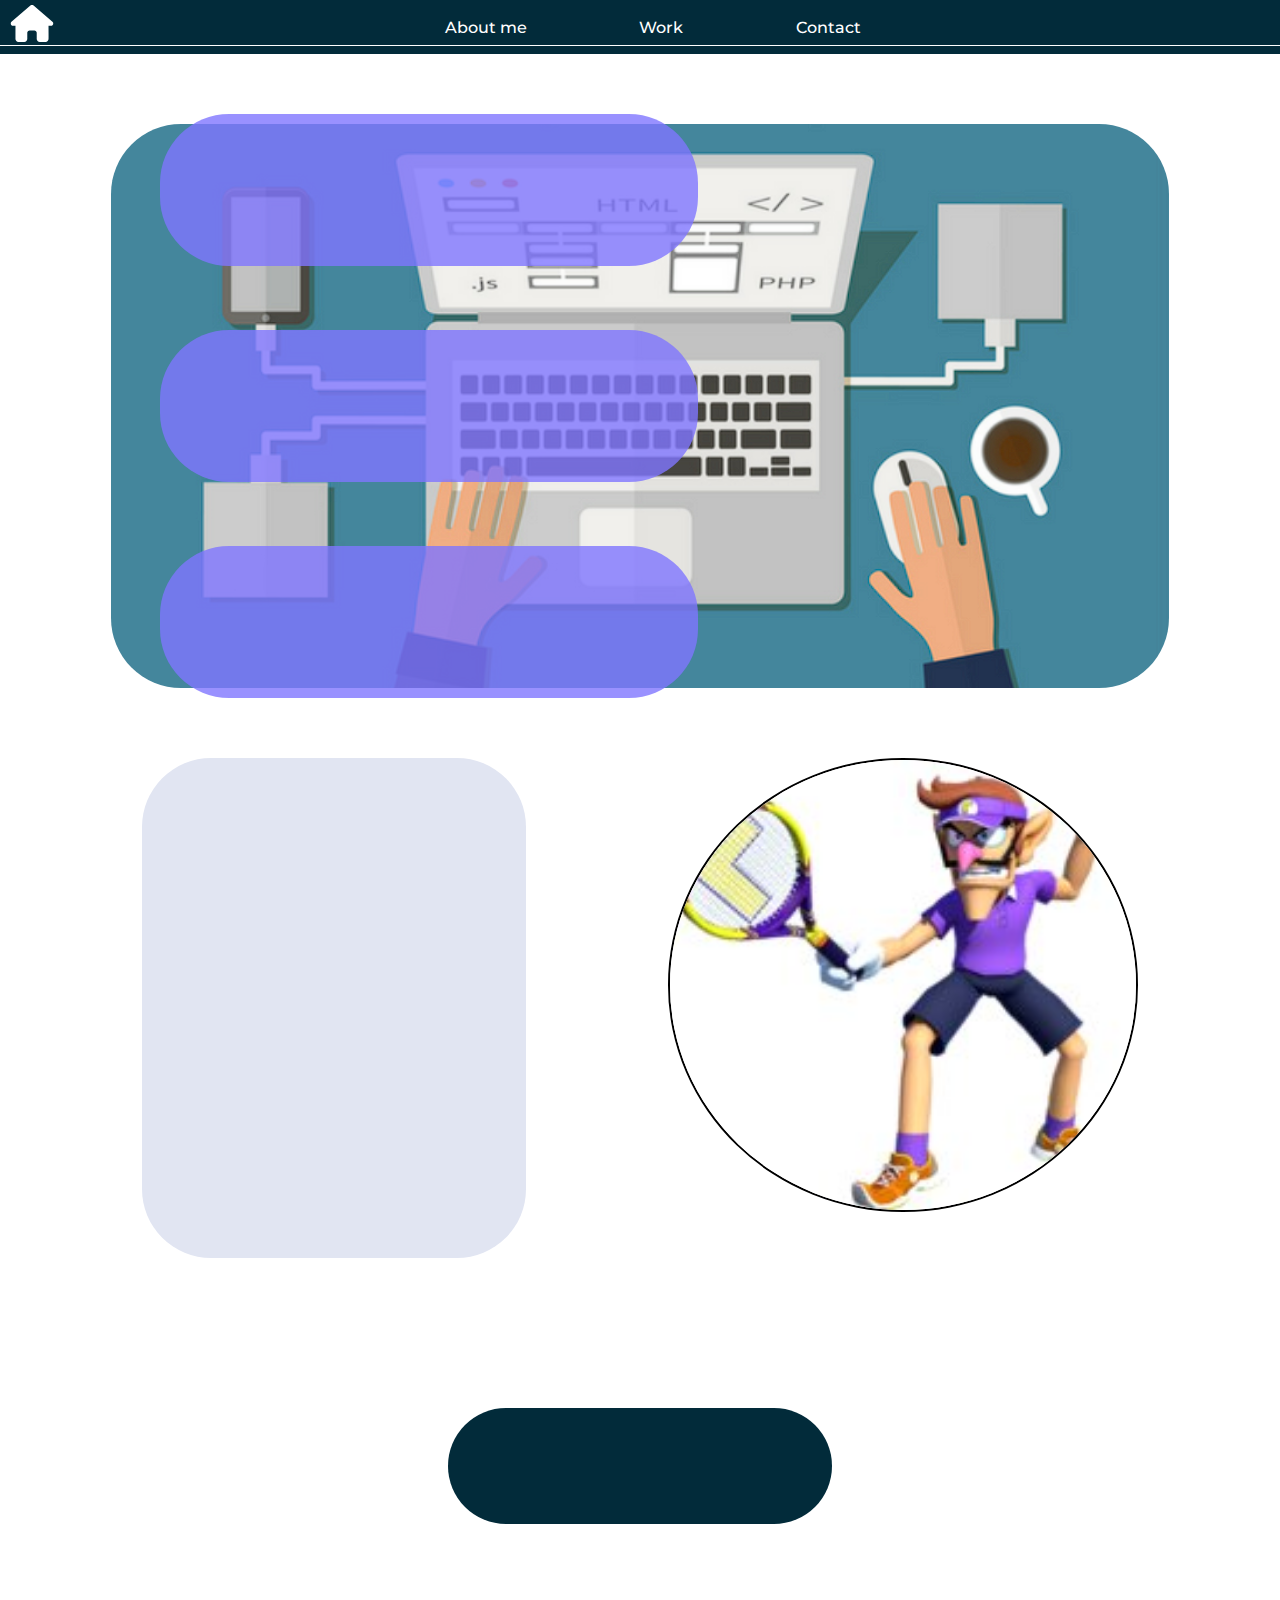
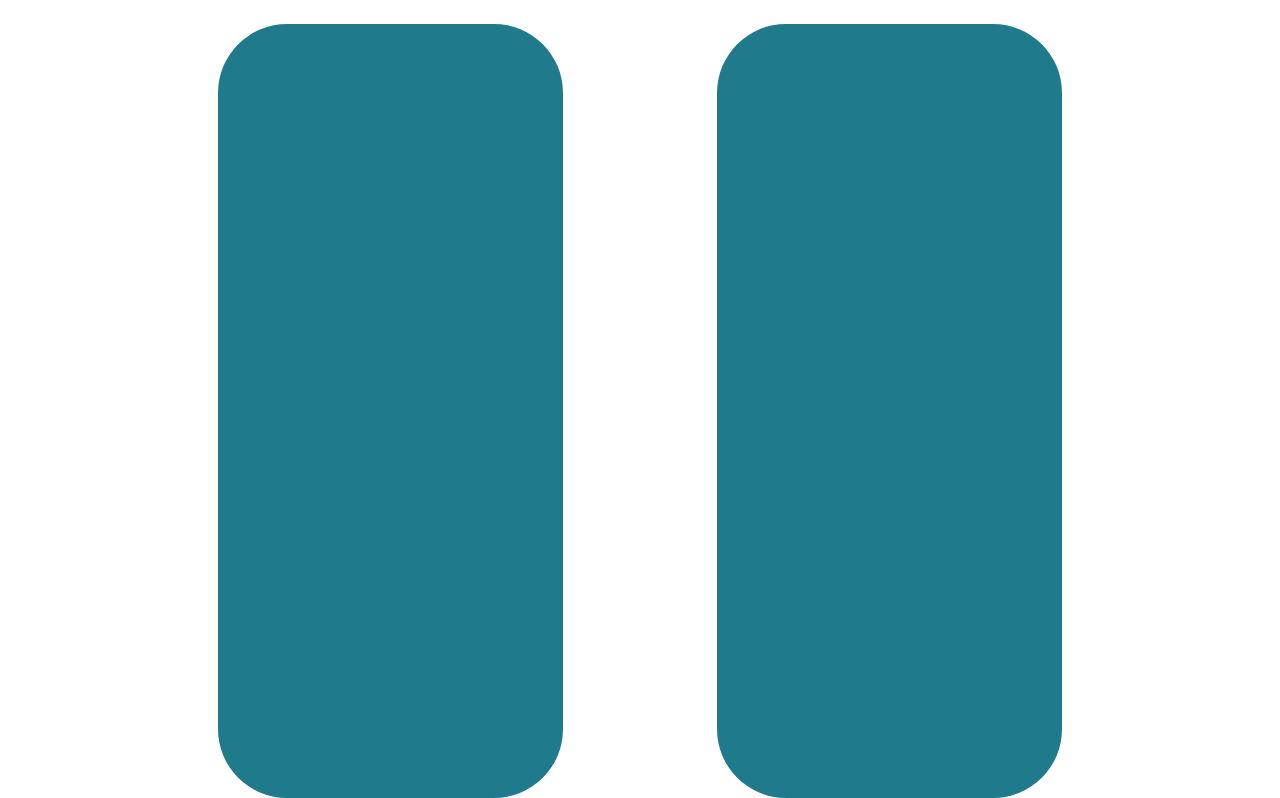
==== aboutme.html @ 05760a4e "Setup Files" ====
<!DOCTYPE html>
<html lang="en">
<head>
    <link
    href="https://fonts.googleapis.com/css2?family=Lato&display=swap"
    rel="stylesheet"
  />

  <link
    href="https://fonts.googleapis.com/css2?family=Lato:wght@400;700&family=Montserrat:wght@400;500;600;700&display=swap"
    rel="stylesheet"
  />
    <link rel="stylesheet" href="css/style.css">
    <meta charset="UTF-8">
    <meta name="viewport" content="width=device-width, initial-scale=1.0">
    <title>Document</title>
</head>
<body>
    <header>
        <img id="homeLogo" src="img/house-solid.svg" alt="Home-icon">
        <div id="headerlijn"></div>
        <nav>
            <a href="">About me</a>
            <a href="">Work</a>
            <a href="">Contact</a>

        </nav>
    </header>
    <main>
        <section id="sec1">
        <div id="introHomeCon">
            <div id="paarsCon">
                <div class="paarsblok"></div>
                <div class="paarsblok"></div>
                <div class="paarsblok"></div></div>
<img id="homeAchtergrondTop" src="img/b126ad55d3b55cf87bdd40737834dd19.png" alt="">
</div>  
</section>
<section id="sec2">
    <div id="aboutmeCon">
        <div id="aboutMeTxt"></div>
        <img id="mijFoto" src="img/waluigi123.jpg" alt="profielfoto">
    </div>



</section>
<section id="sec3">
    <div id="tCon">
        <div id="titel"></div>
    </div>
    <div id="skillsCon">
        <div class="skillstxt" "></div>
        <div class="skillstxt" ></div>
    </div>
</section>

</main>
    <footer>

    </footer>
</body>
</html>
---- css/style.css ----
*{
    padding: 0;
    margin: 0;
  font-family: 'Montserrat', sans-serif;
  
  
}


header{
    display: flex; 
    width: 100vw;
    height: 6vh;
    background-color: #022B3A;
}
nav{
    padding: 1vw;
display: flex;
align-items: center;
justify-content: space-evenly;
margin-left: 20vw;
width: 50vw;
font-weight: 500;
}
#headerlijn{
    position: absolute;
    height: 1px;
    width: 100vw;
    background-color: white;
    margin-top: 5vh;
}
a{
    text-decoration: none;
    color: white;
}
#homeLogo{
    height: 70%;
    width: 5%;
    margin-top: 0.5vh;
}
#homeAchtergrondTop{
    border-radius: 70px;
    height: 80%;
}
#introHomeCon{
    display: flex;
    width: 100vw;
    height: 55vw;
    justify-content: center;
    align-items: center;

}
.paarsblok{
width: 70%;
height: 50%;
border-radius: 69px;
background: rgba(128, 117, 255, 0.80);
}
#paarsCon{
    display: flex;
    flex-direction: column;
    justify-content: space-evenly;
    margin-right: 15%;
    width: 60%;
    height: 65%;
    position: absolute;
    gap: 5vw;
}
#sec2{
    display: flex;  
    justify-content: center;
    width: 100%;
}
#aboutmeCon{
    display: flex;
    flex-direction: row;
    justify-content: space-evenly;
    width: 100vw;
    height: 550px;
}
#sec1{
    height: 55vw;
    width: 100vw;;
}
#mijFoto{
    border-radius: 100%;
    height: 450px;
    border-width: 2px;
    border-style: solid;
}
#aboutMeTxt{
    width: 30%;
    height: 500px;
    background: #E1E5F2;
    border-radius: 69px;
}
#sec3{
    display: flex;
    align-items: center;
    flex-direction: column;
    width: 100vw;
    height: 110vh;
    margin-top: 100px;
}
#tCon{
    display: flex;
    justify-content: center;
    width: 100%;
    height: 15%;
    margin-bottom: 100px;
}
#titel{
    width: 30%;
    height: 100%;
    background-color: #022B3A;
    border-radius: 69px;
}
#skillsCon{
    display: flex;
    justify-content: space-evenly;
    height: 100%;
    width: 90%;
}
.skillstxt{
    border-radius: 69px ;
    background-color: #1F7A8C;
    width: 30%;
    height: 100%;
}
#sec4{
    display: flex;
    margin-top: 20vh;
    height: 50vh;
    width: 100vw;

}
#werkCon{
    width: 60%;
    border-radius: 69px;
    height: 100%;
    margin-left: 7.5%;
    background-color: #BFDBF7;
}

@media screen and (max-width: 600px){   
    #homeAchtergrondTop{
        width: 100%;
        border-radius: 0px;
    }
    .paarsblok{
        margin-left: 0px;
        width: 100%
        
        
    }
    #skillsCon{
        flex-direction: column;
        align-items: center;
        width: 80%;
        gap: 5%;
    }
    .skillstxt{
        width: 80%;
        margin-right: 0px;
    }
    #aboutmeCon{
        width: 100%;
        height: 30vh;
    }
    #aboutMeTxt{
        height: 100%;
        width: 60%;
    }
    #mijFoto{
        width: 30%;
        height: 50%;

    }
    #tCon{
        margin-bottom: 10%;
    }
    #introHomeCon{
        display: flex;
        justify-content: center;
        align-items: center;
        width: 100vw;
        margin-top: 0vw;
    }
   
    #paarsCon{
        margin-left: 0px;
        margin-right: 0px;
        height: 40vw;
        width: 80%;
        gap: 5%;
    }
    nav{
        font-size: 80%;
        margin-left:15%;   
        gap: 30px
    }
    #homeLogo{
        width: 10%;
        margin-right: 5%;
    }
    #werkCon{
        width: 90%;
        margin-left: 5%;
    }
    #sec4{
        margin-top: 10vh;
        display: flex;
    }
    #titel{
        width: 80%;
    }
    
}
#workCon{
    width: 70%;
    border-radius: 69px;
    height: 100%;
    background-color: #BFDBF7;
}
#Wsec1{
    
    margin-top: 20vh;
    width: 100vw;
    height: 60vh;
    display: flex;
    justify-content: center;   
}
#cSec1{
    display: flex;
    flex-direction: row;
    justify-content: space-evenly;
    margin-top: 10vh;
    width: 100vw;
    height: 35vh;
}
#cSec1 img{
    height: 100%;
}
#cSec1 div{
    height: 100% ;
    width: 29%;
    background-color: #BFDBF7;
    border-radius: 69px;
}
#cSec2{
    margin-top: 15vh;
    display: flex;
    justify-content: center;
    width: 100vw;
    height: 90vh;
}
#contactCon{
    display: flex;
    align-items: center;
    flex-direction: column;
    padding: 3%;
    border-radius: 69px;
    width: 50%;
    height: 100%;
    background-color: #1F7A8C;
}
#contactCon2{
    display: flex;
    justify-content: space-between;
    flex-direction: column;
    height: 30%;
    width: 90%;
}
.tekst{
    height: 35%;
    border-radius: 69px;
    background-color: #022B3A;
}
#berichtCon{
    display: flex;
    margin-top: 7.5%;
    border-radius: 69px;
    height: 60%;
    justify-content:flex-end;
    width: 90%;
    background-color: #022B3A;
}
#stuurknop{
    display: flex;
    margin: 3%;
    align-self: flex-end;
    border-radius: 69px;
    height: 10%;
    width: 30%;
    background-color: #1F7A8C;
}
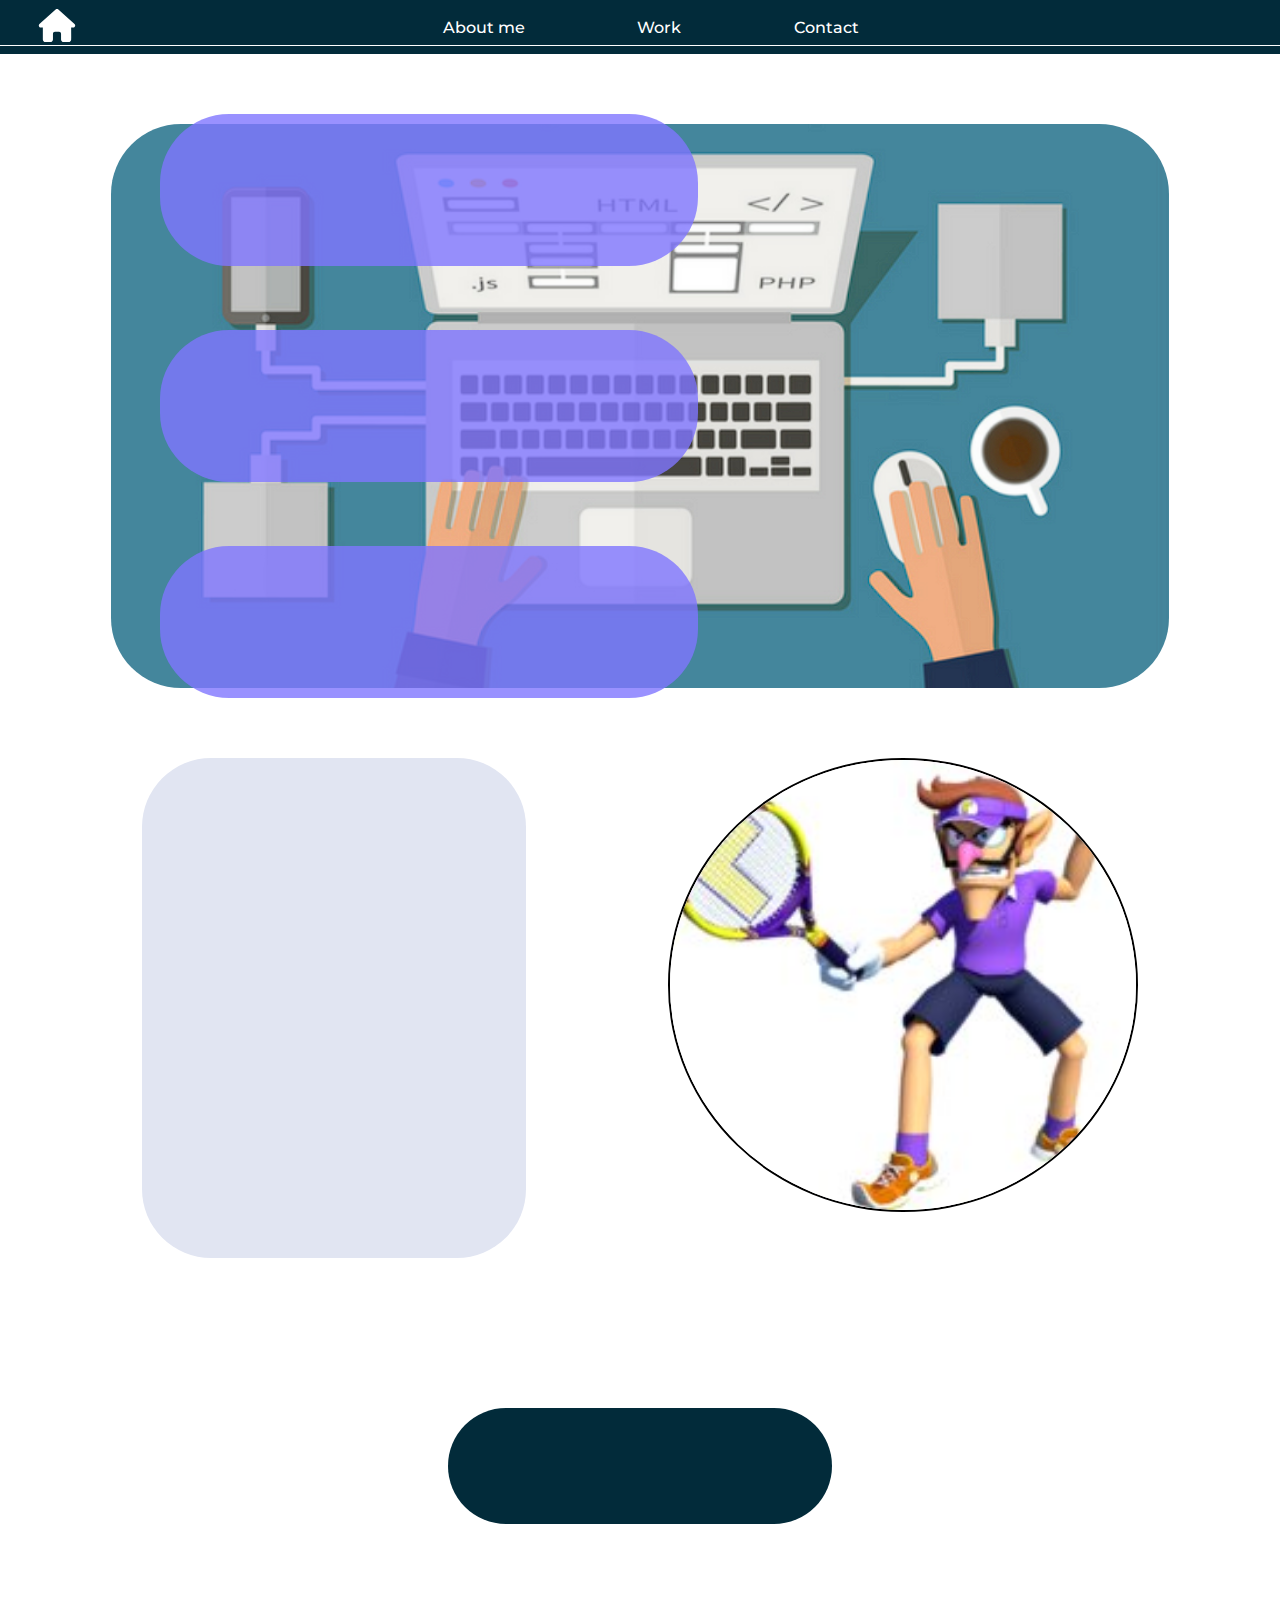
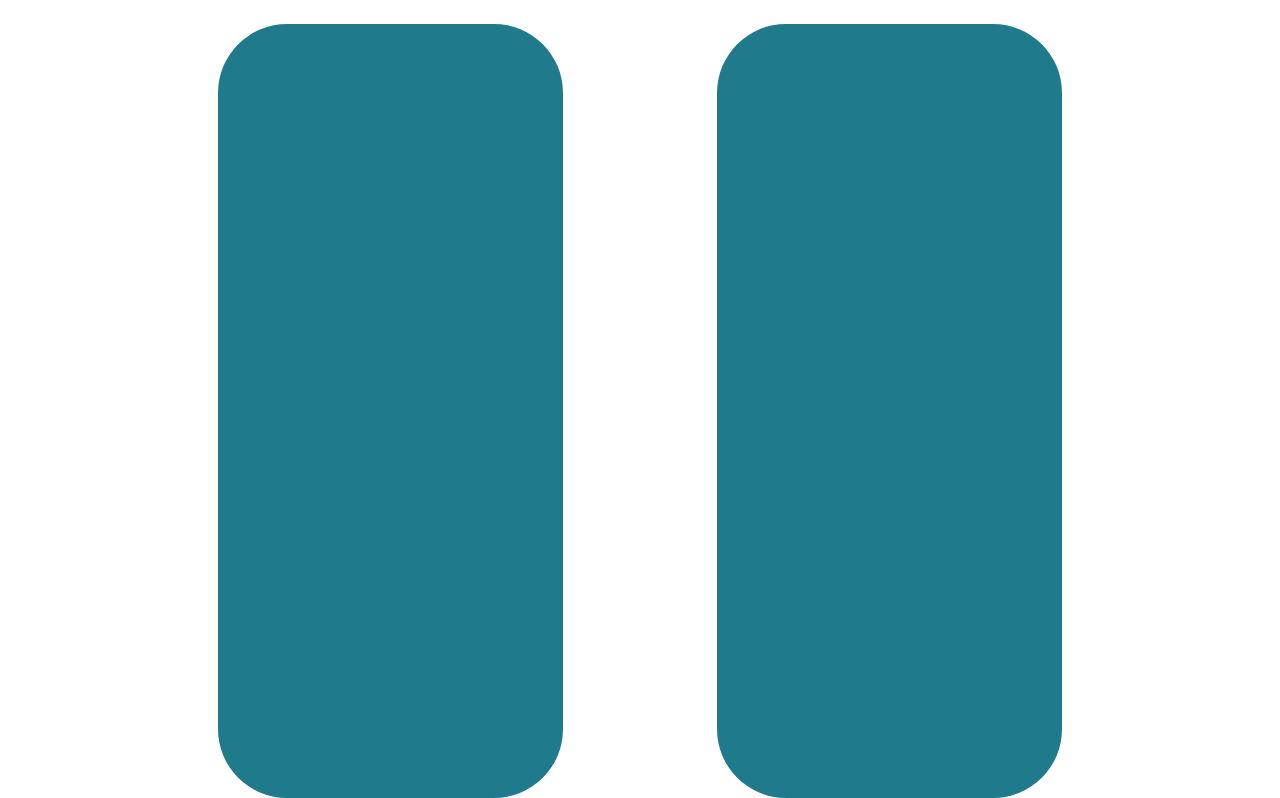
==== commit 48644489: "home knop" ====
--- a/aboutme.html
+++ b/aboutme.html
@@ -17,7 +17,9 @@
 </head>
 <body>
     <header>
+        <a href="index.html">
         <img id="homeLogo" src="img/house-solid.svg" alt="Home-icon">
+    </a>
         <div id="headerlijn"></div>
         <nav>
             <a href="">About me</a>
--- a/css/style.css
+++ b/css/style.css
@@ -34,15 +34,24 @@
     color: white;
 }
 #homeLogo{
-    height: 70%;
-    width: 5%;
-    margin-top: 0.5vh;
+    margin-left: 2vw;
+    margin-top: 15% ;
+    height: 60%;
+    width: 100%;
 }
 #homeAchtergrondTop{
+
     border-radius: 70px;
     height: 80%;
 }
+#homeknop{
+  
+    opacity: 0%;
+    height: 70%;
+    width: 100%;
+}
 #introHomeCon{
+    
     display: flex;
     width: 100vw;
     height: 55vw;
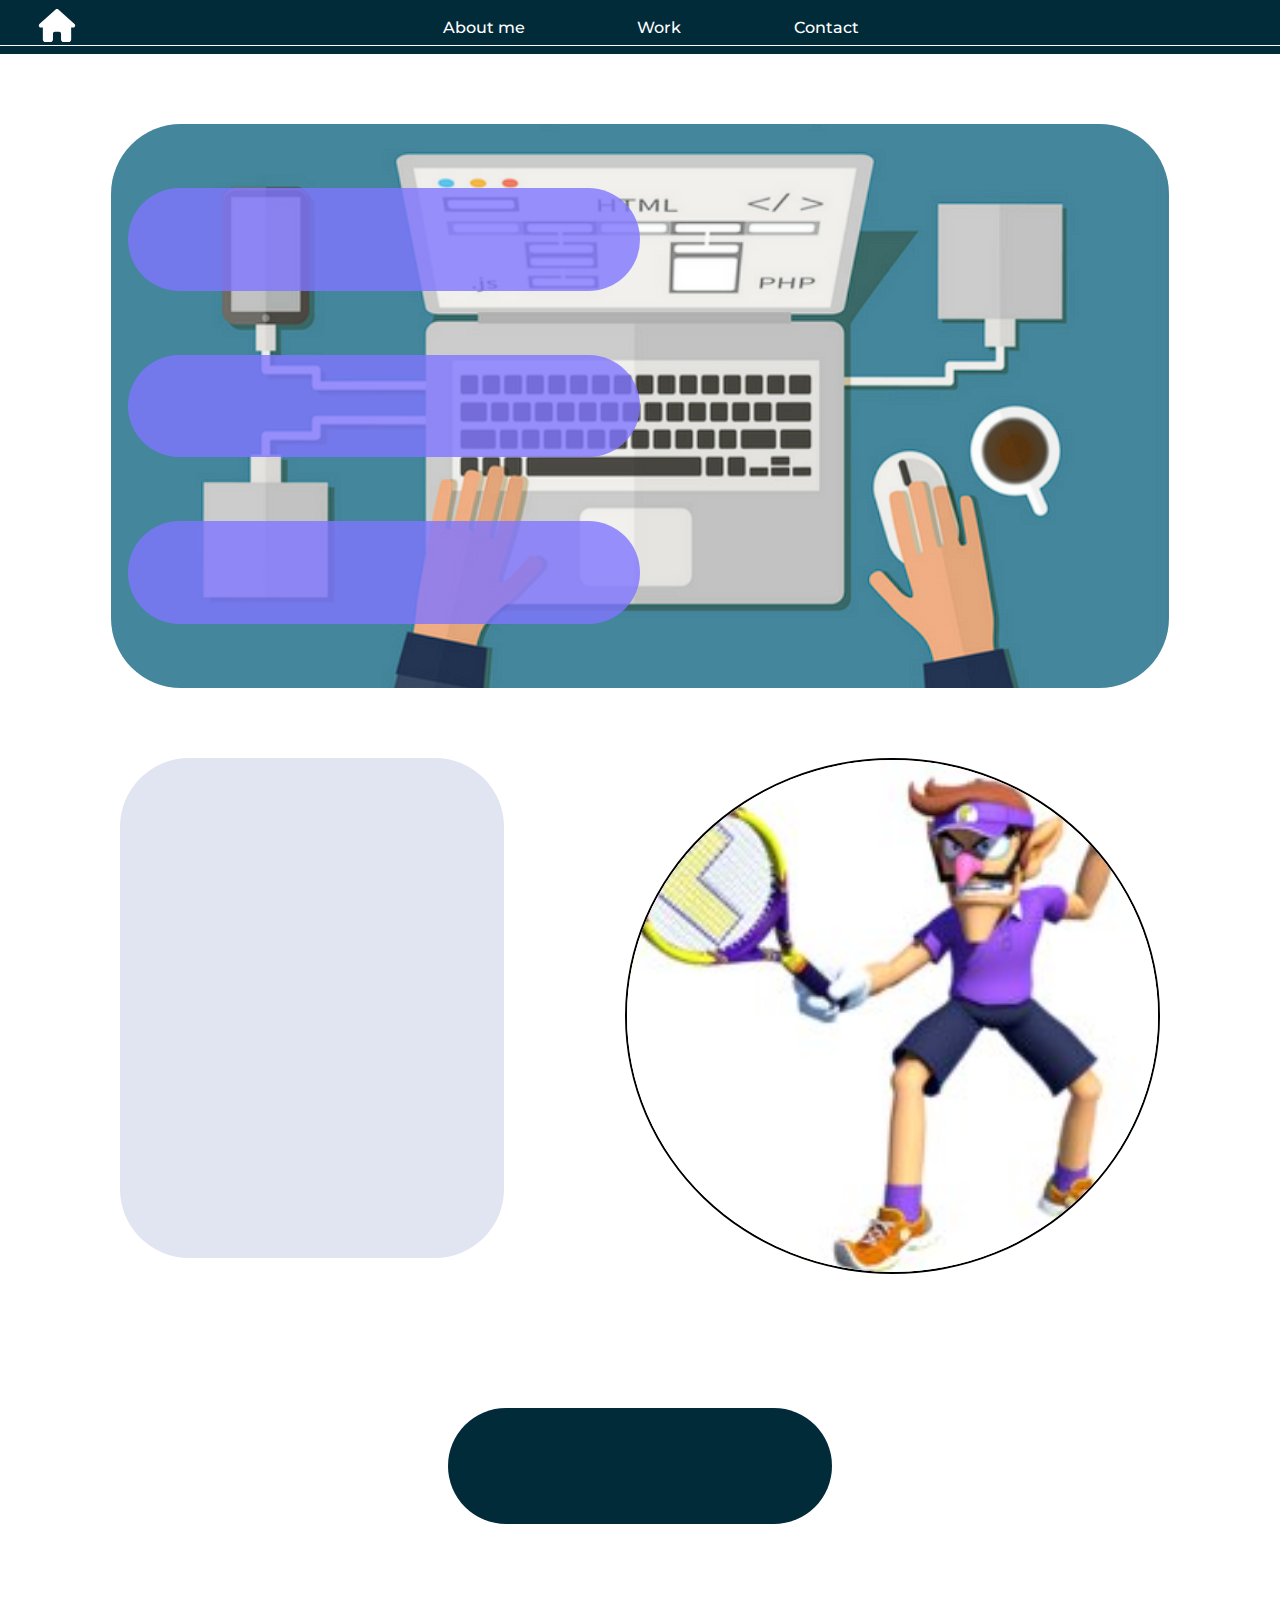
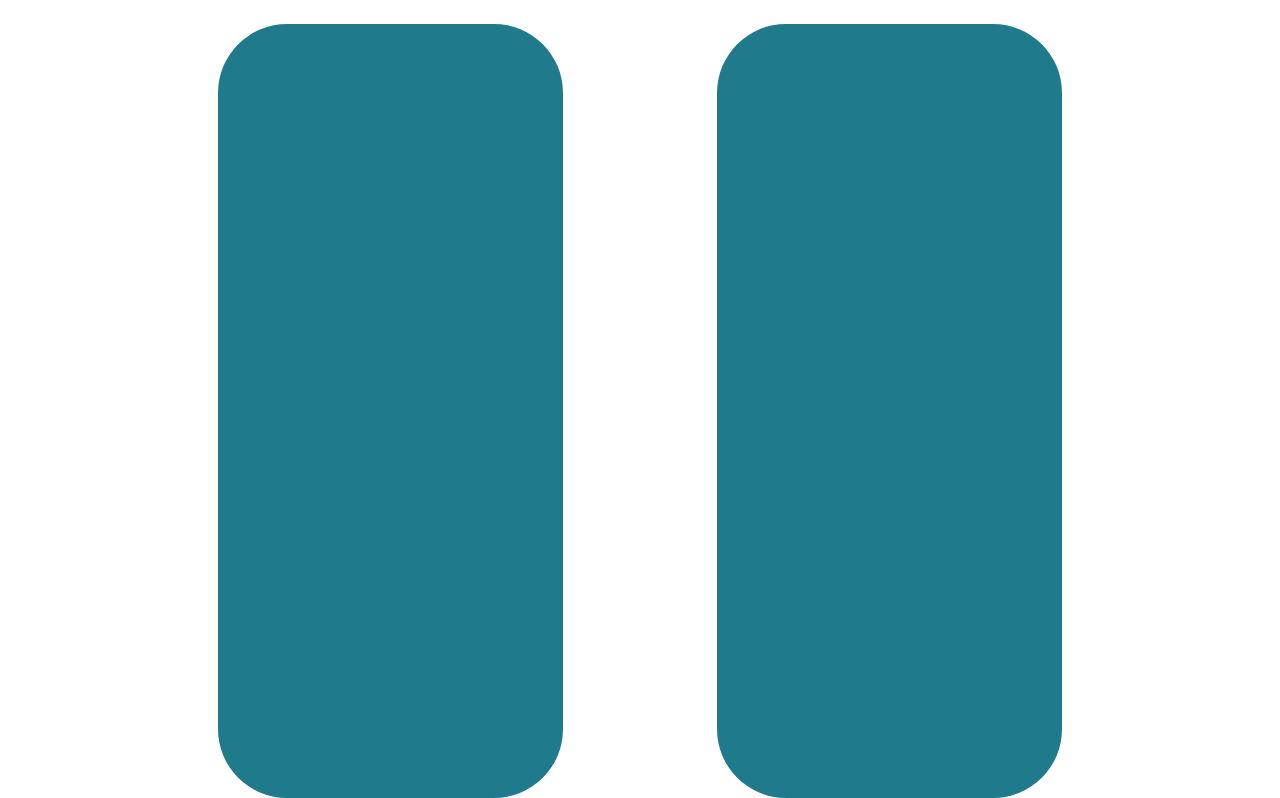
==== commit 089398fa: "home reponsive" ====
--- a/aboutme.html
+++ b/aboutme.html
@@ -22,9 +22,9 @@
     </a>
         <div id="headerlijn"></div>
         <nav>
-            <a href="">About me</a>
-            <a href="">Work</a>
-            <a href="">Contact</a>
+            <a href="aboutme.html">About me</a>
+            <a href="work.html">Work</a>
+            <a href="contact.html">Contact</a>
 
         </nav>
     </header>
--- a/css/style.css
+++ b/css/style.css
@@ -1,305 +1,299 @@
-*{
-    padding: 0;
-    margin: 0;
-  font-family: 'Montserrat', sans-serif;
-  
-  
-}
-
-
-header{
-    display: flex; 
-    width: 100vw;
-    height: 6vh;
-    background-color: #022B3A;
-}
-nav{
-    padding: 1vw;
-display: flex;
-align-items: center;
-justify-content: space-evenly;
-margin-left: 20vw;
-width: 50vw;
-font-weight: 500;
-}
-#headerlijn{
-    position: absolute;
-    height: 1px;
-    width: 100vw;
-    background-color: white;
-    margin-top: 5vh;
-}
-a{
-    text-decoration: none;
-    color: white;
-}
-#homeLogo{
-    margin-left: 2vw;
-    margin-top: 15% ;
-    height: 60%;
+* {
+  padding: 0;
+  margin: 0;
+  font-family: "Montserrat", sans-serif;
+}
+
+header {
+  display: flex;
+  width: 100vw;
+  height: 6vh;
+  background-color: #022b3a;
+}
+nav {
+  padding: 1vw;
+  display: flex;
+  align-items: center;
+  justify-content: space-evenly;
+  margin-left: 20vw;
+  width: 50vw;
+  font-weight: 500;
+}
+#headerlijn {
+  position: absolute;
+  height: 1px;
+  width: 100vw;
+  background-color: white;
+  margin-top: 5vh;
+}
+a {
+  text-decoration: none;
+  color: white;
+}
+#homeLogo {
+  margin-left: 2vw;
+  margin-top: 15%;
+  height: 60%;
+  width: 100%;
+}
+#homeAchtergrondTop {
+  border-radius: 70px;
+  height: 80%;
+}
+#homeknop {
+  opacity: 0%;
+  height: 70%;
+}
+#introHomeCon {
+  display: flex;
+  width: 100vw;
+  height: 55vw;
+  justify-content: center;
+  align-items: center;
+}
+.paarsblok {
+  display: flex;
+  justify-content: center;
+  align-items: center;
+  width: 40vw;
+  border-radius: 69px;
+  height: 8vw;
+  background: rgba(128, 117, 255, 0.8);
+  white-space: nowrap;
+}
+.paarsTxt {
+  font-size: 4vw;
+  font-weight: 600;
+  color: white;
+}
+#paarsCon {
+  display: flex;
+  flex-direction: column;
+  justify-content: space-evenly;
+  left: 10vw;
+
+  position: absolute;
+  gap: 5vw;
+}
+#sec2 {
+  display: flex;
+  justify-content: center;
+  width: 100%;
+}
+#aboutmeCon {
+  display: flex;
+  flex-direction: row;
+  justify-content: space-evenly;
+  width: 100vw;
+  height: 550px;
+}
+#aboutMe #sec1 {
+  height: 55vw;
+  width: 100vw;
+}
+#mijFoto {
+  border-radius: 100%;
+height: 40vw;
+  border-width: 2px;
+  border-style: solid;
+}
+#aboutMeTxt {
+  width: 30%;
+  height: 500px;
+  background: #e1e5f2;
+  border-radius: 69px;
+}
+#sec3 {
+  display: flex;
+  align-items: center;
+  flex-direction: column;
+  width: 100vw;
+  height: 110vh;
+  margin-top: 100px;
+}
+#tCon {
+  display: flex;
+  justify-content: center;
+  width: 100%;
+  height: 15%;
+  margin-bottom: 100px;
+}
+#titel {
+  width: 30%;
+  height: 100%;
+  background-color: #022b3a;
+  border-radius: 69px;
+}
+#skillsCon {
+  display: flex;
+  justify-content: space-evenly;
+  height: 100%;
+  width: 90%;
+}
+.skillstxt {
+  border-radius: 69px;
+  background-color: #1f7a8c;
+  width: 30%;
+  height: 100%;
+}
+#sec4 {
+  display: flex;
+  margin-top: 20vh;
+  height: 50vh;
+  width: 100vw;
+}
+#werkCon {
+  width: 60%;
+  border-radius: 69px;
+  height: 100%;
+  margin-left: 7.5%;
+  background-color: #bfdbf7;
+}
+
+@media screen and (max-width: 600px) {
+  #homeAchtergrondTop {
     width: 100%;
-}
-#homeAchtergrondTop{
-
-    border-radius: 70px;
-    height: 80%;
-}
-#homeknop{
-  
-    opacity: 0%;
-    height: 70%;
+    border-radius: 0px;
+  }
+  .paarsblok {
+    margin-left: 0px;
     width: 100%;
-}
-#introHomeCon{
-    
+  }
+  #skillsCon {
+    flex-direction: column;
+    align-items: center;
+    width: 80%;
+    gap: 5%;
+  }
+  .skillstxt {
+    width: 80%;
+    margin-right: 0px;
+  }
+  #aboutmeCon {
+    width: 100%;
+    height: 30vh;
+  }
+  #aboutMeTxt {
+    height: 100%;
+    width: 60%;
+  }
+  #mijFoto {
+    width: 30%;
+    height: 50%;
+  }
+  #tCon {
+    margin-bottom: 10%;
+  }
+  #introHomeCon {
     display: flex;
-    width: 100vw;
-    height: 55vw;
     justify-content: center;
     align-items: center;
-
-}
-.paarsblok{
-width: 70%;
-height: 50%;
-border-radius: 69px;
-background: rgba(128, 117, 255, 0.80);
-}
-#paarsCon{
+    width: 100vw;
+    margin-top: 0vw;
+  }
+
+  #paarsCon {
+    margin-left: 0px;
+    margin-right: 0px;
+    height: 40vw;
+    width: 80%;
+    gap: 5%;
+  }
+  nav {
+    font-size: 80%;
+    margin-left: 15%;
+    gap: 30px;
+  }
+  #homeLogo {
+    width: 10%;
+    margin-right: 5%;
+  }
+  #werkCon {
+    width: 90%;
+    margin-left: 5%;
+  }
+  #sec4 {
+    margin-top: 10vh;
     display: flex;
-    flex-direction: column;
-    justify-content: space-evenly;
-    margin-right: 15%;
-    width: 60%;
-    height: 65%;
-    position: absolute;
-    gap: 5vw;
-}
-#sec2{
-    display: flex;  
-    justify-content: center;
-    width: 100%;
-}
-#aboutmeCon{
-    display: flex;
-    flex-direction: row;
-    justify-content: space-evenly;
-    width: 100vw;
-    height: 550px;
-}
-#sec1{
-    height: 55vw;
-    width: 100vw;;
-}
-#mijFoto{
-    border-radius: 100%;
-    height: 450px;
-    border-width: 2px;
-    border-style: solid;
-}
-#aboutMeTxt{
-    width: 30%;
-    height: 500px;
-    background: #E1E5F2;
-    border-radius: 69px;
-}
-#sec3{
-    display: flex;
-    align-items: center;
-    flex-direction: column;
-    width: 100vw;
-    height: 110vh;
-    margin-top: 100px;
-}
-#tCon{
-    display: flex;
-    justify-content: center;
-    width: 100%;
-    height: 15%;
-    margin-bottom: 100px;
-}
-#titel{
-    width: 30%;
-    height: 100%;
-    background-color: #022B3A;
-    border-radius: 69px;
-}
-#skillsCon{
-    display: flex;
-    justify-content: space-evenly;
-    height: 100%;
-    width: 90%;
-}
-.skillstxt{
-    border-radius: 69px ;
-    background-color: #1F7A8C;
-    width: 30%;
-    height: 100%;
-}
-#sec4{
-    display: flex;
-    margin-top: 20vh;
-    height: 50vh;
-    width: 100vw;
-
-}
-#werkCon{
-    width: 60%;
-    border-radius: 69px;
-    height: 100%;
-    margin-left: 7.5%;
-    background-color: #BFDBF7;
-}
-
-@media screen and (max-width: 600px){   
-    #homeAchtergrondTop{
-        width: 100%;
-        border-radius: 0px;
-    }
-    .paarsblok{
-        margin-left: 0px;
-        width: 100%
-        
-        
-    }
-    #skillsCon{
-        flex-direction: column;
-        align-items: center;
-        width: 80%;
-        gap: 5%;
-    }
-    .skillstxt{
-        width: 80%;
-        margin-right: 0px;
-    }
-    #aboutmeCon{
-        width: 100%;
-        height: 30vh;
-    }
-    #aboutMeTxt{
-        height: 100%;
-        width: 60%;
-    }
-    #mijFoto{
-        width: 30%;
-        height: 50%;
-
-    }
-    #tCon{
-        margin-bottom: 10%;
-    }
-    #introHomeCon{
-        display: flex;
-        justify-content: center;
-        align-items: center;
-        width: 100vw;
-        margin-top: 0vw;
-    }
-   
-    #paarsCon{
-        margin-left: 0px;
-        margin-right: 0px;
-        height: 40vw;
-        width: 80%;
-        gap: 5%;
-    }
-    nav{
-        font-size: 80%;
-        margin-left:15%;   
-        gap: 30px
-    }
-    #homeLogo{
-        width: 10%;
-        margin-right: 5%;
-    }
-    #werkCon{
-        width: 90%;
-        margin-left: 5%;
-    }
-    #sec4{
-        margin-top: 10vh;
-        display: flex;
-    }
-    #titel{
-        width: 80%;
-    }
-    
-}
-#workCon{
-    width: 70%;
-    border-radius: 69px;
-    height: 100%;
-    background-color: #BFDBF7;
-}
-#Wsec1{
-    
-    margin-top: 20vh;
-    width: 100vw;
-    height: 60vh;
-    display: flex;
-    justify-content: center;   
-}
-#cSec1{
-    display: flex;
-    flex-direction: row;
-    justify-content: space-evenly;
-    margin-top: 10vh;
-    width: 100vw;
-    height: 35vh;
-}
-#cSec1 img{
-    height: 100%;
-}
-#cSec1 div{
-    height: 100% ;
-    width: 29%;
-    background-color: #BFDBF7;
-    border-radius: 69px;
-}
-#cSec2{
-    margin-top: 15vh;
-    display: flex;
-    justify-content: center;
-    width: 100vw;
-    height: 90vh;
-}
-#contactCon{
-    display: flex;
-    align-items: center;
-    flex-direction: column;
-    padding: 3%;
-    border-radius: 69px;
-    width: 50%;
-    height: 100%;
-    background-color: #1F7A8C;
-}
-#contactCon2{
-    display: flex;
-    justify-content: space-between;
-    flex-direction: column;
-    height: 30%;
-    width: 90%;
-}
-.tekst{
-    height: 35%;
-    border-radius: 69px;
-    background-color: #022B3A;
-}
-#berichtCon{
-    display: flex;
-    margin-top: 7.5%;
-    border-radius: 69px;
-    height: 60%;
-    justify-content:flex-end;
-    width: 90%;
-    background-color: #022B3A;
-}
-#stuurknop{
-    display: flex;
-    margin: 3%;
-    align-self: flex-end;
-    border-radius: 69px;
-    height: 10%;
-    width: 30%;
-    background-color: #1F7A8C;
-}+  }
+  #titel {
+    width: 80%;
+  }
+}
+#workCon {
+  width: 70%;
+  border-radius: 69px;
+  height: 100%;
+  background-color: #bfdbf7;
+}
+#Wsec1 {
+  margin-top: 20vh;
+  width: 100vw;
+  height: 60vh;
+  display: flex;
+  justify-content: center;
+}
+#cSec1 {
+  display: flex;
+  flex-direction: row;
+  justify-content: space-evenly;
+  margin-top: 10vh;
+  width: 100vw;
+  height: 35vh;
+}
+#cSec1 img {
+  height: 100%;
+}
+#cSec1 div {
+  height: 100%;
+  width: 29%;
+  background-color: #bfdbf7;
+  border-radius: 69px;
+}
+#cSec2 {
+  margin-top: 15vh;
+  display: flex;
+  justify-content: center;
+  width: 100vw;
+  height: 90vh;
+}
+#contactCon {
+  display: flex;
+  align-items: center;
+  flex-direction: column;
+  padding: 3%;
+  border-radius: 69px;
+  width: 50%;
+  height: 100%;
+  background-color: #1f7a8c;
+}
+#contactCon2 {
+  display: flex;
+  justify-content: space-between;
+  flex-direction: column;
+  height: 30%;
+  width: 90%;
+}
+.tekst {
+  height: 35%;
+  border-radius: 69px;
+  background-color: #022b3a;
+}
+#berichtCon {
+  display: flex;
+  margin-top: 7.5%;
+  border-radius: 69px;
+  height: 60%;
+  justify-content: flex-end;
+  width: 90%;
+  background-color: #022b3a;
+}
+#stuurknop {
+  display: flex;
+  margin: 3%;
+  align-self: flex-end;
+  border-radius: 69px;
+  height: 10%;
+  width: 30%;
+  background-color: #1f7a8c;
+}
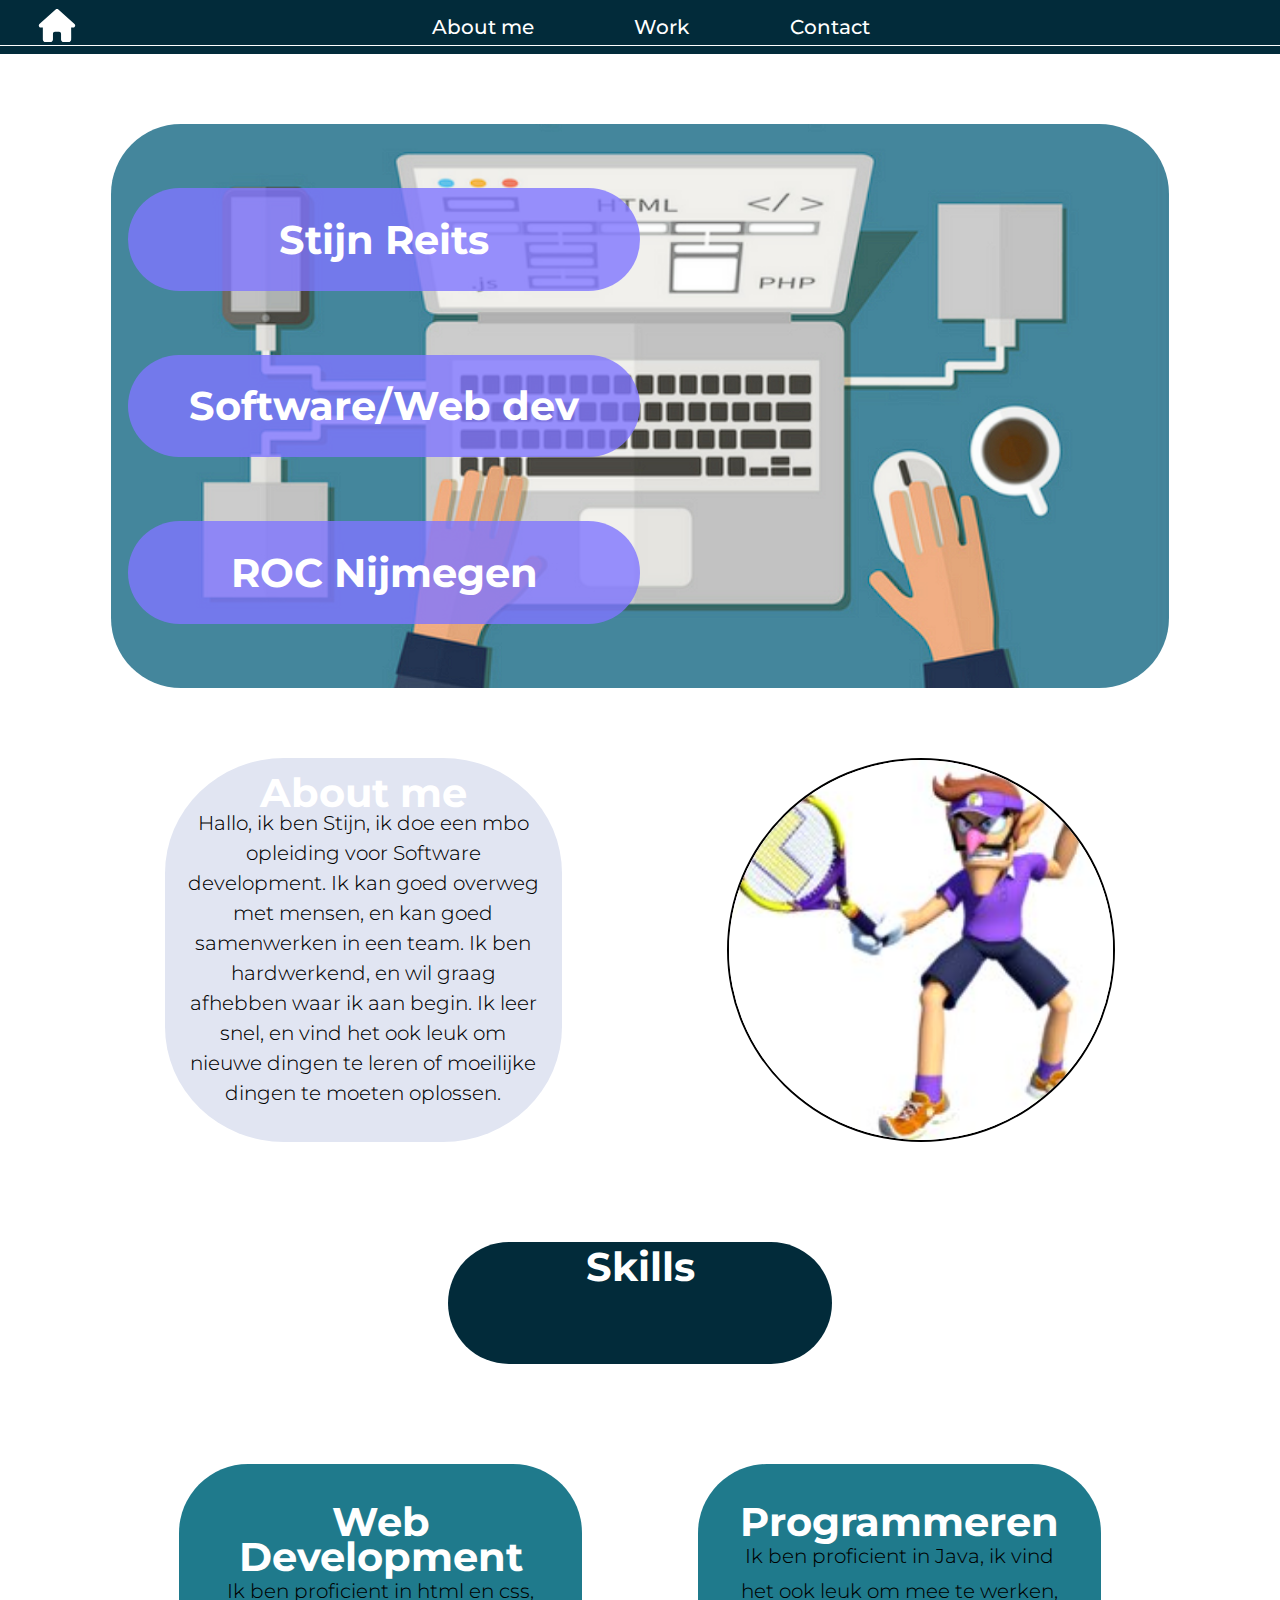
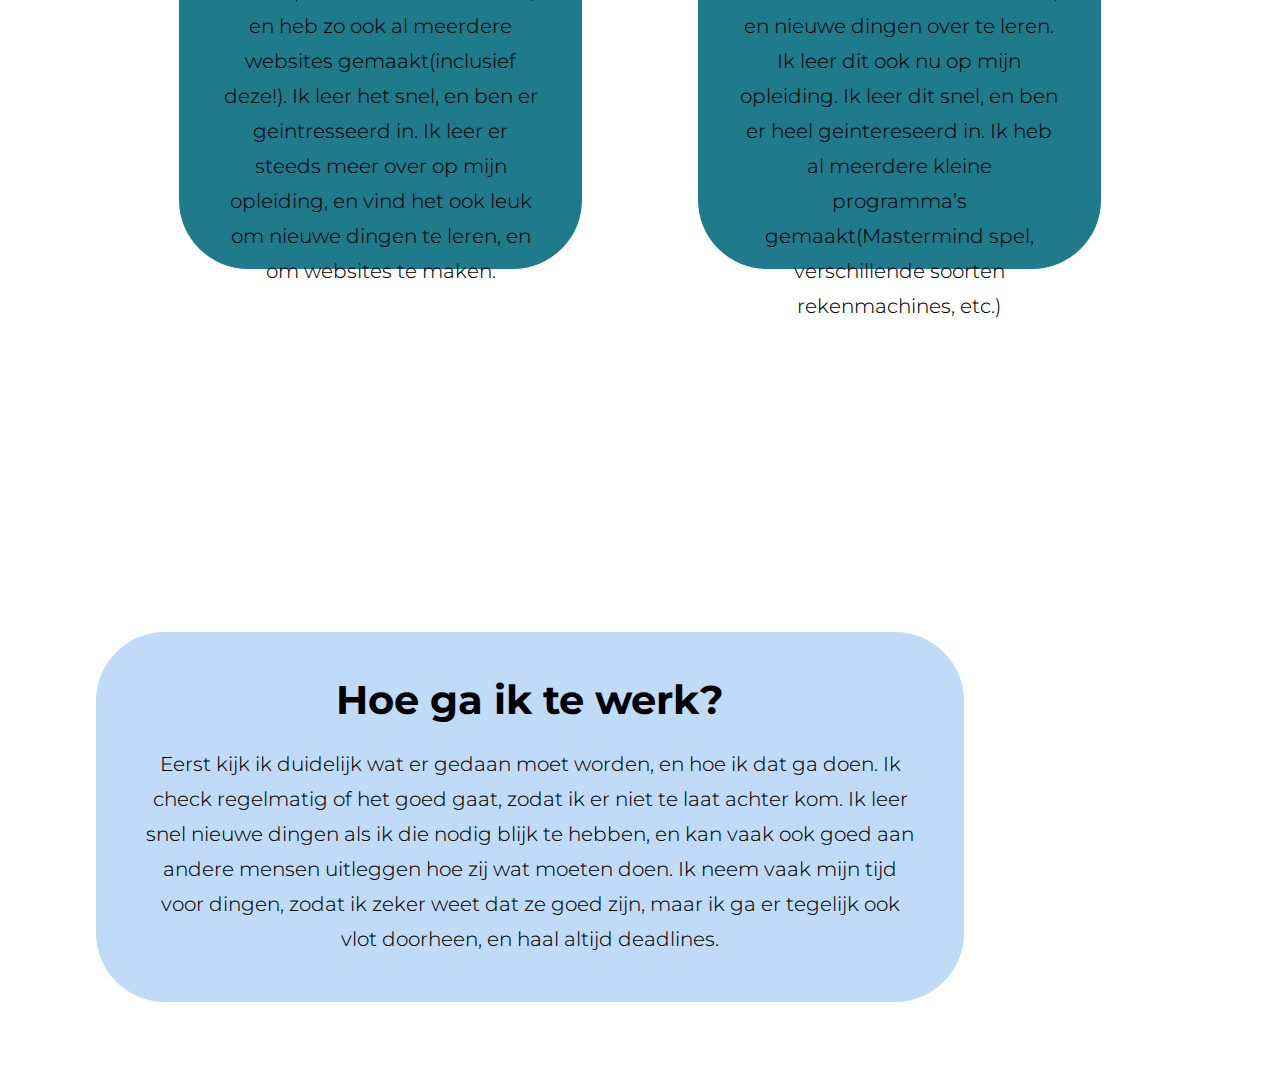
==== commit 7bdf11aa: "tekst in site gezet" ====
--- a/aboutme.html
+++ b/aboutme.html
@@ -32,29 +32,75 @@
         <section id="sec1">
         <div id="introHomeCon">
             <div id="paarsCon">
-                <div class="paarsblok"></div>
-                <div class="paarsblok"></div>
-                <div class="paarsblok"></div></div>
+                <div class="paarsblok">
+                    <h1>
+                        Stijn Reits
+                    </h1>
+                </div>
+                <div class="paarsblok"><h1>
+                    Software/Web dev    
+                </h1></div>
+                <div class="paarsblok">
+                    <h1>
+                        ROC Nijmegen
+                    </h1>
+                </div></div>
 <img id="homeAchtergrondTop" src="img/b126ad55d3b55cf87bdd40737834dd19.png" alt="">
 </div>  
 </section>
 <section id="sec2">
     <div id="aboutmeCon">
-        <div id="aboutMeTxt"></div>
-        <img id="mijFoto" src="img/waluigi123.jpg" alt="profielfoto">
+        <div id="aboutMeTxt">
+            <h1>About me</h1>
+            <h4>Hallo, ik ben Stijn, ik doe een mbo opleiding voor Software development.
+
+                Ik kan goed overweg met mensen, en kan goed samenwerken in een team. 
+                Ik ben hardwerkend, en wil graag afhebben waar ik aan begin. 
+                Ik leer snel, en vind het ook leuk om nieuwe dingen te leren of moeilijke dingen te moeten oplossen.  </h4>
+        </div>
+       
     </div>
-
+    <img id="mijFoto" src="img/waluigi123.jpg" alt="profielfoto">
 
 
 </section>
 <section id="sec3">
     <div id="tCon">
-        <div id="titel"></div>
-    </div>
-    <div id="skillsCon">
-        <div class="skillstxt" "></div>
-        <div class="skillstxt" ></div>
-    </div>
+        <div id="titel">
+            <h1>Skills</h1>
+          </div>
+        </div>
+        <div id="skillsCon">
+          <div class="skillstxt">
+            <div id="stxt">
+              <h1>Web Development</h1>
+              <h4>Ik ben proficient in html en css, en heb zo ook al meerdere websites gemaakt(inclusief deze!).
+                Ik leer het snel, en ben er geintresseerd in. 
+                
+                Ik leer er steeds meer over op mijn opleiding, en vind het ook leuk om nieuwe dingen te leren, en om websites te maken.</h4>
+            </div>
+          </div>
+          <div class="skillstxt"> <div id="stxt">
+            <h1>Programmeren</h1>
+            <h4>Ik ben proficient in Java, 
+              ik vind het ook leuk om mee te werken, en nieuwe dingen over te leren. 
+              Ik leer dit ook nu op mijn opleiding.
+              
+              Ik leer dit snel, en ben er heel geintereseerd in. 
+              Ik heb al meerdere kleine programma’s gemaakt(Mastermind spel, verschillende soorten rekenmachines, etc.)</div>
+        </div>
+      </section>
+      <section id="sec4">
+        <div id="werkCon">
+          <h1>Hoe ga ik te werk?</h1>
+          <h4>Eerst kijk ik duidelijk wat er gedaan moet worden, en hoe ik dat ga doen.
+            Ik check regelmatig of het goed gaat, zodat ik er niet te laat achter kom.
+            Ik leer snel nieuwe dingen als ik die nodig blijk te hebben, en kan 
+            vaak ook goed aan andere mensen uitleggen hoe zij wat moeten doen.
+            Ik neem vaak mijn tijd voor dingen, zodat ik zeker weet dat ze 
+            goed zijn, maar ik ga er tegelijk ook vlot doorheen, en haal altijd deadlines.</h4>
+        </div>
+      </section>
 </section>
 
 </main>
--- a/css/style.css
+++ b/css/style.css
@@ -10,6 +10,15 @@
   height: 6vh;
   background-color: #022b3a;
 }
+h1{
+  color: white;
+  font-size: 40px;
+}
+h4{
+  font-weight: 325;
+  font-size: 20px;
+  
+}
 nav {
   padding: 1vw;
   display: flex;
@@ -18,6 +27,7 @@
   margin-left: 20vw;
   width: 50vw;
   font-weight: 500;
+  
 }
 #headerlijn {
   position: absolute;
@@ -29,6 +39,7 @@
 a {
   text-decoration: none;
   color: white;
+  font-size: 20px;
 }
 #homeLogo {
   margin-left: 2vw;
@@ -50,9 +61,11 @@
   height: 55vw;
   justify-content: center;
   align-items: center;
+  flex-direction: row;
 }
 .paarsblok {
   display: flex;
+  flex-direction: column;
   justify-content: center;
   align-items: center;
   width: 40vw;
@@ -62,30 +75,41 @@
   white-space: nowrap;
 }
 .paarsTxt {
-  font-size: 4vw;
+  font-size: 3vw;
   font-weight: 600;
   color: white;
 }
+#paarsTxtKl {
+  color: white;
+  font-weight: 500;
+  font-size: 2vw;
+}
 #paarsCon {
   display: flex;
   flex-direction: column;
-  justify-content: space-evenly;
+  justify-content: space-between;
+  align-items: center;
   left: 10vw;
-
   position: absolute;
   gap: 5vw;
 }
 #sec2 {
   display: flex;
-  justify-content: center;
+  justify-content: space-evenly;
   width: 100%;
 }
 #aboutmeCon {
   display: flex;
+
+  text-align: center;
   flex-direction: row;
-  justify-content: space-evenly;
-  width: 100vw;
-  height: 550px;
+
+  flex-direction: column;
+  width: 31vw;
+  height: 30vw;
+  right: 12vw;
+  background: #e1e5f2;
+  border-radius: 30%;
 }
 #aboutMe #sec1 {
   height: 55vw;
@@ -93,22 +117,34 @@
 }
 #mijFoto {
   border-radius: 100%;
-height: 40vw;
+  width: 30%;
   border-width: 2px;
   border-style: solid;
 }
+#mijFotoHome {
+  border-radius: 100%;
+  width: 50%;
+  border-width: 2px;
+  border-style: solid;
+}
 #aboutMeTxt {
-  width: 30%;
-  height: 500px;
-  background: #e1e5f2;
-  border-radius: 69px;
+  font-weight: 600;
+  font-size: 1.5vw;
+  padding: 5%;
+  line-height: 30px;
+}
+#aboutMeTitel {
+  font-size: 2.5vw;
+  padding-top: 4%;
+  padding-bottom: 5%;
+  color: black;
 }
 #sec3 {
   display: flex;
   align-items: center;
   flex-direction: column;
   width: 100vw;
-  height: 110vh;
+  height: 90vh;
   margin-top: 100px;
 }
 #tCon {
@@ -118,38 +154,200 @@
   height: 15%;
   margin-bottom: 100px;
 }
+
 #titel {
   width: 30%;
   height: 100%;
-  background-color: #022b3a;
-  border-radius: 69px;
-}
+  text-align: center;
+  background-color: #022b3a;
+  border-radius: 69px;
+}
+
 #skillsCon {
   display: flex;
   justify-content: space-evenly;
-  height: 100%;
+  height: 50%;
   width: 90%;
 }
+
 .skillstxt {
   border-radius: 69px;
   background-color: #1f7a8c;
-  width: 30%;
-  height: 100%;
+  width: 35%;
+  height: 100%;
+  text-align: center;
+  
+  
+}
+#stxt{
+  text-align: center;
+  line-height: 35px;
+  padding: 40px;
+  
 }
 #sec4 {
   display: flex;
   margin-top: 20vh;
   height: 50vh;
   width: 100vw;
+  gap: 30px;
 }
 #werkCon {
   width: 60%;
   border-radius: 69px;
-  height: 100%;
+  height: 60%;
   margin-left: 7.5%;
   background-color: #bfdbf7;
-}
-
+  line-height: 35px;
+  padding: 50px;
+  text-align: center;
+  display: flex;
+  flex-direction: column;
+  gap: 30px;
+}
+#werkCon h1{
+  color: black;
+  
+}
+
+
+
+#workCon {
+  width: 70%;
+  border-radius: 69px;
+  height: 100%;
+  background-color: #bfdbf7;
+  text-align: center;
+  font-size: 30px;
+  font-weight: 5px;
+  line-height: 150%;
+}
+#Wsec1 {
+  margin-top: 20vh;
+  width: 100vw;
+  height: 60vh;
+  display: flex;
+  justify-content: center;
+}
+#profielFoto {
+  display: none;
+}
+#cSec1 {
+  display: flex;
+  flex-direction: row;
+  justify-content: space-evenly;
+  margin-top: 10vh;
+  width: 100vw;
+  height: 35vh;
+}
+#cSec1 img {
+  height: 100%;
+}
+#cSec1 div {
+  height: 100%;
+  width: 29%;
+  background-color: #bfdbf7;
+  border-radius: 69px;
+}
+#cSec2 {
+  margin-top: 15vh;
+  display: flex;
+  justify-content: center;
+  width: 100vw;
+  height: 90vh;
+}
+#contactCon {
+  display: flex;
+  align-items: center;
+  flex-direction: column;
+  padding: 3%;
+  border-radius: 69px;
+  width: 50%;
+  height: 100%;
+  background-color: #1f7a8c;
+}
+#contactCon2 {
+  display: flex;
+  justify-content: space-between;
+  flex-direction: column;
+  height: 30%;
+  width: 90%;
+}
+.tekst {
+  height: 35%;
+  border-radius: 69px;
+  background-color: #022b3a;
+}
+#berichtCon {
+  display: flex;
+  margin-top: 7.5%;
+  border-radius: 69px;
+  height: 60%;
+  justify-content: flex-end;
+  width: 90%;
+  background-color: #022b3a;
+}
+#stuurknop {
+  display: flex;
+  margin: 3%;
+  align-self: flex-end;
+  border-radius: 69px;
+  height: 10%;
+  width: 30%;
+  background-color: #1f7a8c;
+}
+#contactForm {
+  width: 45%;
+  height: 700px;
+  padding: 5%;
+  border-radius: 69px;
+  display: flex;
+  flex-direction: column;
+  background-color: #1f7a8c;
+  justify-content: space-between;
+}
+#inputMessage {
+  color: white;
+  background-color: #022b3a;
+  height: 60%;
+  border: none;
+  border-radius: 69px;
+  padding-left: 15px;
+  padding-top: 30px;
+  resize: none;
+}
+.inputNaamEnEmail {
+  color: white;
+  background-color: #022b3a;
+  border: none;
+  height: 75px;
+  border-radius: 69px;
+  padding-left: 15px;
+}
+#submitKnop {
+  width: 20%;
+  margin-left: 80%;
+  height: 40px;
+  background-color: #022b3a;
+  border-radius: 69px;
+  border: none;
+  color: white;
+  font-size: 30px;
+  font-weight: bold;
+}
+#infoBlok {
+  text-align: center;
+  line-height: 250%;
+}
+
+@media only screen and (max-width: 600px) {
+  #mijFotoHome {
+    display: none;
+  }
+  #skillsCon {
+    width: 80%;
+  }
+}
 @media screen and (max-width: 600px) {
   #homeAchtergrondTop {
     width: 100%;
@@ -169,14 +367,17 @@
     width: 80%;
     margin-right: 0px;
   }
-  #aboutmeCon {
-    width: 100%;
-    height: 30vh;
-  }
+
   #aboutMeTxt {
-    height: 100%;
+    display: flex;
+    padding: 10px;
+   
+    
+    
     width: 60%;
-  }
+    
+  }
+ 
   #mijFoto {
     width: 30%;
     height: 50%;
@@ -199,13 +400,9 @@
     width: 80%;
     gap: 5%;
   }
-  nav {
-    font-size: 80%;
-    margin-left: 15%;
-    gap: 30px;
-  }
+
   #homeLogo {
-    width: 10%;
+    width: 21px;
     margin-right: 5%;
   }
   #werkCon {
@@ -219,81 +416,14 @@
   #titel {
     width: 80%;
   }
-}
-#workCon {
-  width: 70%;
-  border-radius: 69px;
-  height: 100%;
-  background-color: #bfdbf7;
-}
-#Wsec1 {
-  margin-top: 20vh;
-  width: 100vw;
-  height: 60vh;
-  display: flex;
-  justify-content: center;
-}
-#cSec1 {
-  display: flex;
-  flex-direction: row;
-  justify-content: space-evenly;
-  margin-top: 10vh;
-  width: 100vw;
-  height: 35vh;
-}
-#cSec1 img {
-  height: 100%;
-}
-#cSec1 div {
-  height: 100%;
-  width: 29%;
-  background-color: #bfdbf7;
-  border-radius: 69px;
-}
-#cSec2 {
-  margin-top: 15vh;
-  display: flex;
-  justify-content: center;
-  width: 100vw;
-  height: 90vh;
-}
-#contactCon {
-  display: flex;
-  align-items: center;
-  flex-direction: column;
-  padding: 3%;
-  border-radius: 69px;
-  width: 50%;
-  height: 100%;
-  background-color: #1f7a8c;
-}
-#contactCon2 {
-  display: flex;
-  justify-content: space-between;
-  flex-direction: column;
-  height: 30%;
-  width: 90%;
-}
-.tekst {
-  height: 35%;
-  border-radius: 69px;
-  background-color: #022b3a;
-}
-#berichtCon {
-  display: flex;
-  margin-top: 7.5%;
-  border-radius: 69px;
-  height: 60%;
-  justify-content: flex-end;
-  width: 90%;
-  background-color: #022b3a;
-}
-#stuurknop {
-  display: flex;
-  margin: 3%;
-  align-self: flex-end;
-  border-radius: 69px;
-  height: 10%;
-  width: 30%;
-  background-color: #1f7a8c;
-}
+
+  #profielFoto{
+    position: relative;
+    left: 126px;
+    bottom: 102px;
+  }
+  #profielFoto img{
+    border-radius: 100px;
+    width: 158px;
+  }
+}